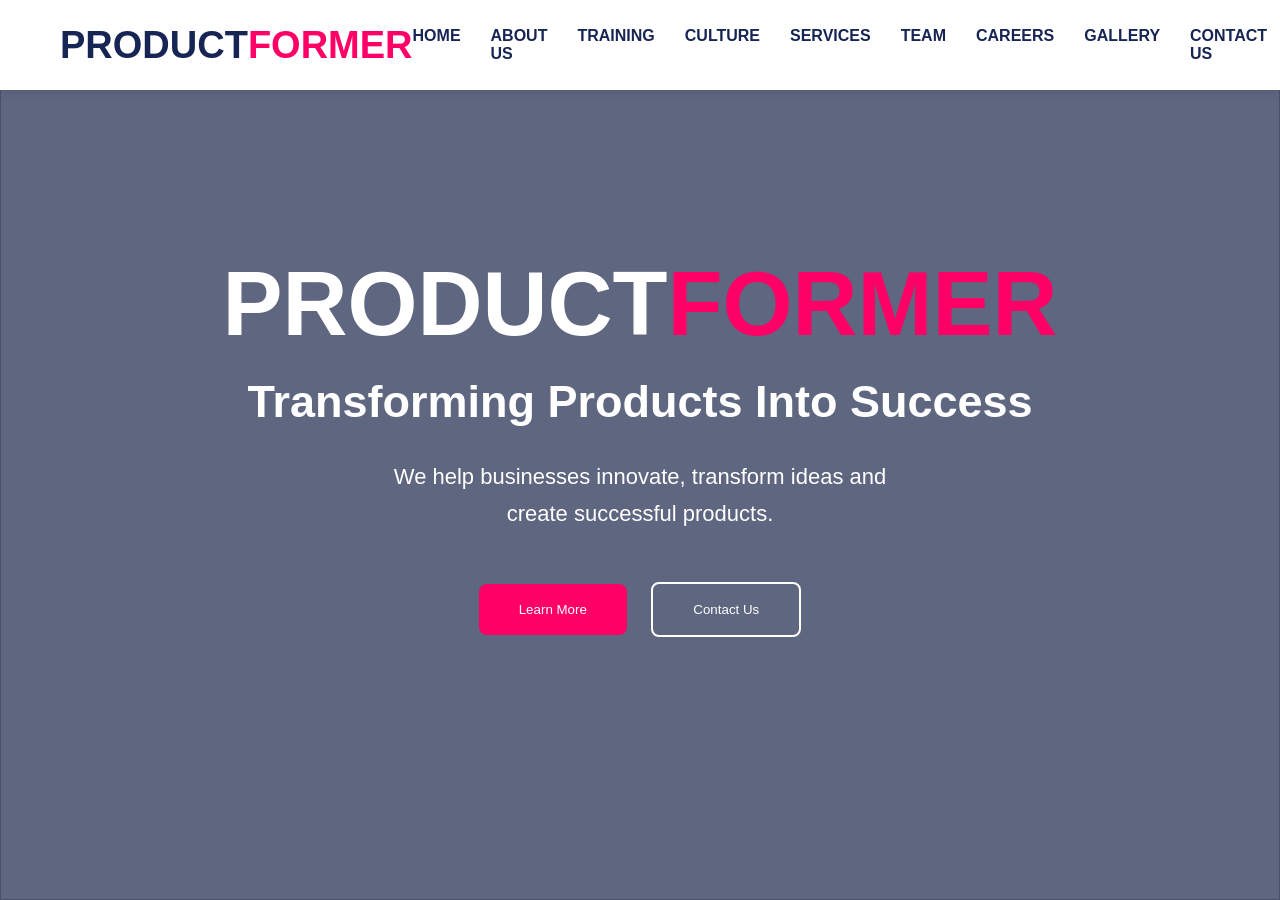
==== index.html @ 9e6dd6f1 "Initial commit" ====
<!DOCTYPE html>
<html lang="en">

<head>

<meta charset="UTF-8">

<meta name="viewport"
      content="width=device-width, initial-scale=1.0">

<title>ProductFormer</title>

<link rel="stylesheet"
      href="css/style.css">

<link rel="stylesheet"
href="https://cdnjs.cloudflare.com/ajax/libs/font-awesome/6.7.2/css/all.min.css">

</head>

<body>

<header>

<nav class="navbar">

<div class="logo">
PRODUCT<span>FORMER</span>
</div>

<ul class="nav-menu">

<li><a href="#" class="active">HOME</a></li>

<li><a href="#">ABOUT US</a></li>

<li><a href="pages/training.html">TRAINING</a></li>

<li><a href="#">CULTURE</a></li>

<li><a href="#">SERVICES</a></li>

<li><a href="#">TEAM</a></li>

<li><a href="#">CAREERS</a></li>

<li><a href="#">GALLERY</a></li>

<li><a href="#">CONTACT US</a></li>

</ul>

<div class="hamburger">

<span></span>
<span></span>
<span></span>

</div>

</nav>

</header>


<section class="hero">

<div class="slider">

<img src="https://images.unsplash.com/photo-1486406146926-c627a92ad1ab"
class="slide active">

<img src="https://images.unsplash.com/photo-1497366754035-f200968a6e72"
class="slide">

<img src="https://images.unsplash.com/photo-1498050108023-c5249f4df085"
class="slide">

</div>

<div class="overlay"></div>

<div class="hero-content">

<h1>
PRODUCT<span>FORMER</span>
</h1>

<h2>
Transforming Products Into Success
</h2>

<p>
We help businesses innovate,
transform ideas and create
successful products.
</p>

<div class="hero-buttons">

<button class="btn-primary">
Learn More
</button>

<button class="btn-secondary">
Contact Us
</button>

</div>

</div>

</section>

<script src="js/script.js"></script>

</body>
</html>
---- css/style.css ----
*{
margin:0;
padding:0;
box-sizing:border-box;
font-family:'Segoe UI',sans-serif;
}

body{
overflow-x:hidden;
}

/* NAVBAR */

.navbar{

position:fixed;

top:0;

width:100%;

height:90px;

padding:0 60px;

display:flex;

justify-content:space-between;

align-items:center;

background:white;

z-index:1000;

box-shadow:0 2px 10px rgba(0,0,0,.1);

}

.logo{
font-size:38px;
font-weight:900;
color:#172554;
}

.logo span{
color:#ff0066;
}

/* DESKTOP MENU */

.nav-menu{

display:flex;

gap:30px;

list-style:none;

}

.nav-menu a{

text-decoration:none;

color:#172554;

font-weight:600;

transition:.3s;

}

.nav-menu a:hover{
color:#ff0066;
}

.active{
color:#ff0066;
}

/* HAMBURGER */

.hamburger{

display:none;

cursor:pointer;

z-index:2000;

}

.hamburger span{

display:block;

width:30px;

height:3px;

background:#172554;

margin:6px;

}

/* HERO */

/* HERO SECTION */

.hero{
    position:relative;
    width:100%;
    height:100vh;

    display:flex;
    justify-content:center;
    align-items:center;

    text-align:center;

    overflow:hidden;
}

/* SLIDER */

.slider{
    position:absolute;
    top:0;
    left:0;

    width:100%;
    height:100%;

    z-index:1;
}

.slide{
    position:absolute;
    top:0;
    left:0;

    width:100%;
    height:100%;

    object-fit:cover;

    opacity:0;

    transition:opacity 1.5s ease-in-out;
}

.slide.active{
    opacity:1;
}

/* DARK OVERLAY */

.overlay{
    position:absolute;
    top:0;
    left:0;

    width:100%;
    height:100%;

    background:rgba(8,20,60,.65);

    z-index:2;
}

/* HERO CONTENT */

.hero-content{
    position:relative;

    z-index:3;

    color:white;

    animation:fadeUp 1.2s ease;
}

.hero-content h1{
    font-size:90px;
    font-weight:900;
}

.hero-content h1 span{
    color:#ff0066;
}

.hero-content h2{
    margin-top:20px;
    font-size:45px;
}

.hero-content p{
    margin:30px auto;
    width:60%;
    font-size:22px;
    line-height:1.7;
}
/* BUTTONS */

.hero-buttons{
margin-top:40px;
}

.btn-primary,
.btn-secondary{

padding:18px 40px;

margin:10px;

border:none;

cursor:pointer;

border-radius:8px;

transition:.3s;

}

.btn-primary{

background:#ff0066;

color:white;

}

.btn-secondary{

background:transparent;

border:2px solid white;

color:white;

}

.btn-primary:hover,
.btn-secondary:hover{

transform:
translateY(-5px)
scale(1.05);

}

/* MOBILE */

@media(max-width:1100px){

.hamburger{
display:block;
}

.nav-menu{

position:fixed;

left:-100%;

top:0;

width:100%;

height:100vh;

background:#081b3d;

display:flex;

flex-direction:column;

justify-content:center;

align-items:center;

gap:30px;

transition:.5s;

z-index:1500;

}

.nav-menu.active{
left:0;
}

.nav-menu a{

color:white;

font-size:24px;

}

.hero-content h1{
font-size:48px;
}

.hero-content h2{
font-size:28px;
}

.hero-content p{

width:90%;

font-size:18px;

}

}

/* ANIMATION */

@keyframes fadeUp{

from{

opacity:0;

transform:
translateY(50px);

}

to{

opacity:1;

transform:
translateY(0);

}

}
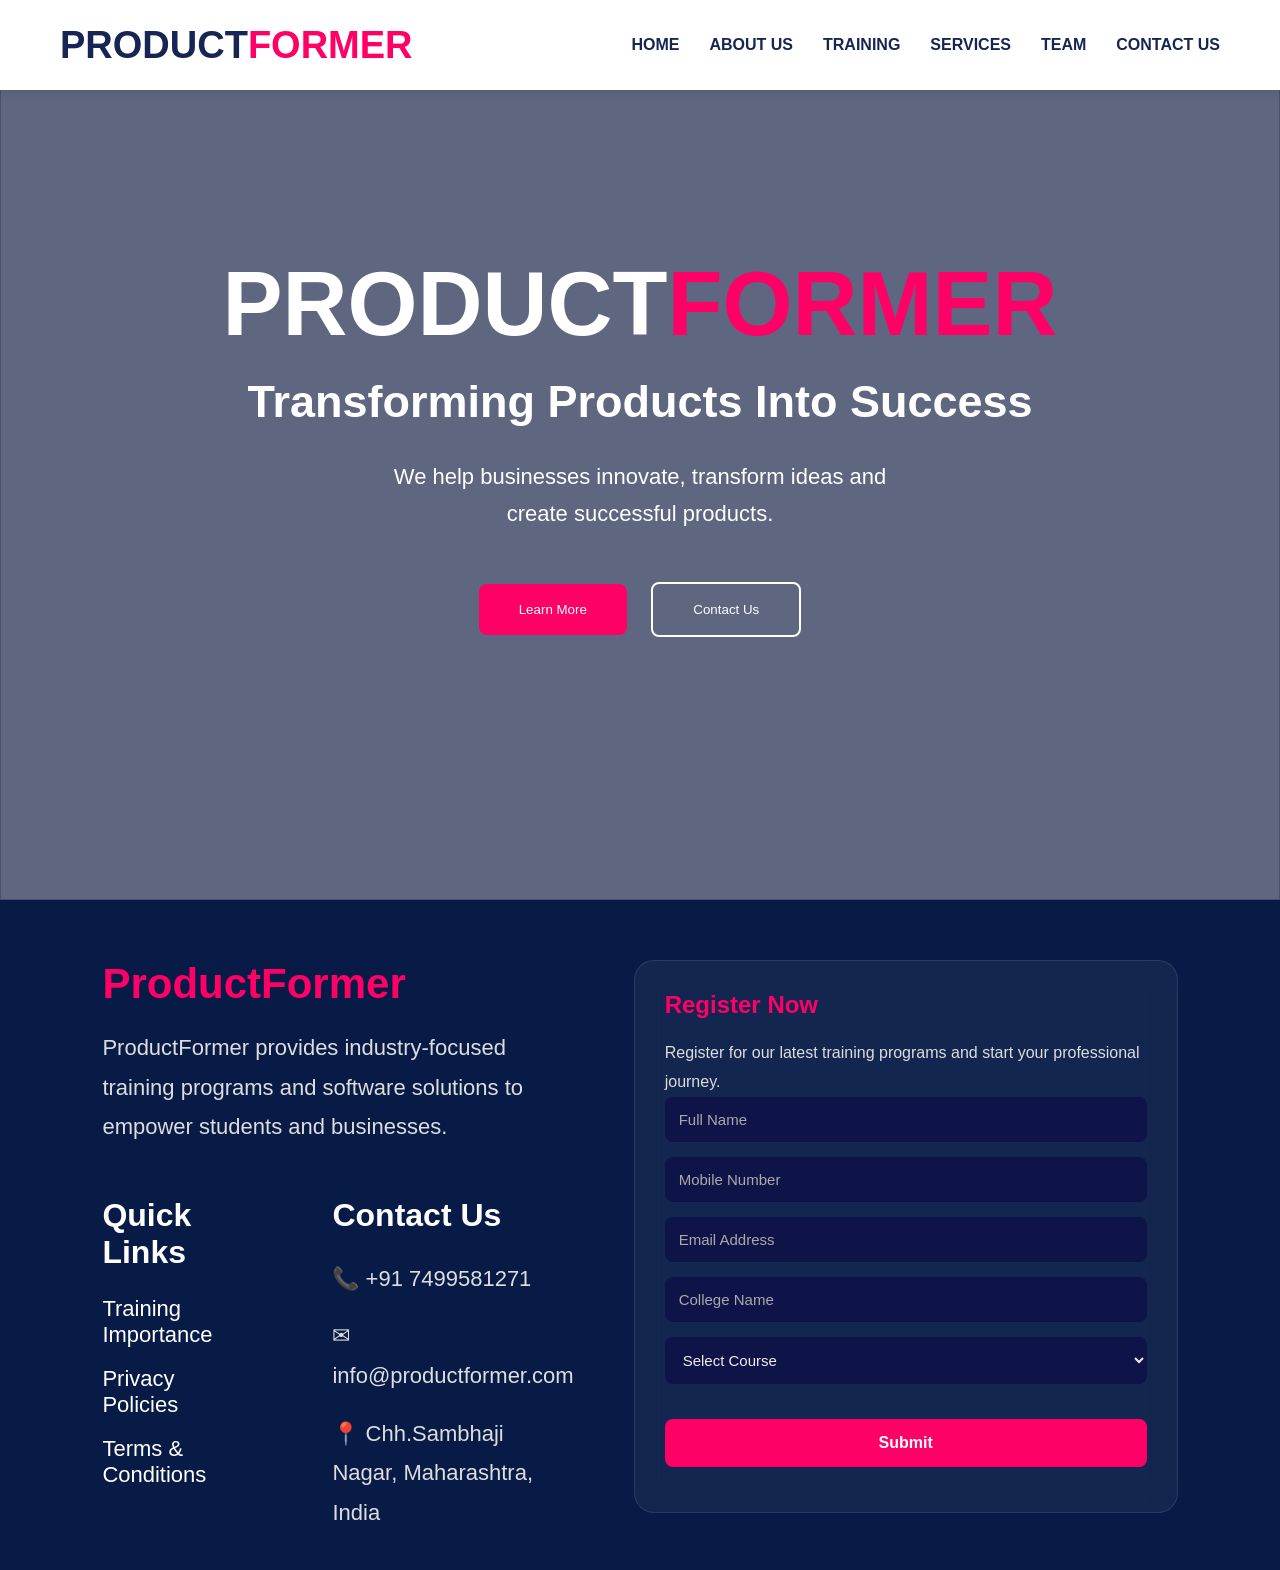
==== commit 67a4ebbe: "Update chnages" ====
--- a/index.html
+++ b/index.html
@@ -3,116 +3,278 @@
 
 <head>
 
-<meta charset="UTF-8">
-
-<meta name="viewport"
-      content="width=device-width, initial-scale=1.0">
-
-<title>ProductFormer</title>
-
-<link rel="stylesheet"
-      href="css/style.css">
-
-<link rel="stylesheet"
-href="https://cdnjs.cloudflare.com/ajax/libs/font-awesome/6.7.2/css/all.min.css">
+    <meta charset="UTF-8">
+
+    <meta name="viewport"
+          content="width=device-width, initial-scale=1.0">
+
+    <title>ProductFormer</title>
+
+    <link rel="stylesheet"
+          href="css/style.css">
+
+    <link rel="stylesheet"
+          href="https://cdnjs.cloudflare.com/ajax/libs/font-awesome/6.7.2/css/all.min.css">
 
 </head>
 
 <body>
 
+<!-- ================= NAVBAR ================= -->
+
 <header>
 
-<nav class="navbar">
-
-<div class="logo">
-PRODUCT<span>FORMER</span>
+    <nav class="navbar">
+
+        <div class="logo">
+            PRODUCT<span>FORMER</span>
+        </div>
+
+        <ul class="nav-menu">
+
+            <li><a href="#" class="active">HOME</a></li>
+
+            <li><a href="#">ABOUT US</a></li>
+
+            <li><a href="pages/training.html">TRAINING</a></li>
+
+            <li><a href="#">SERVICES</a></li>
+
+            <li><a href="#">TEAM</a></li>
+
+            <li><a href="#">CONTACT US</a></li>
+
+        </ul>
+
+        <div class="hamburger">
+            <span></span>
+            <span></span>
+            <span></span>
+        </div>
+
+    </nav>
+
+</header>
+
+
+<!-- ================= HERO ================= -->
+
+<section class="hero">
+
+    <div class="slider">
+
+        <img src="https://images.unsplash.com/photo-1486406146926-c627a92ad1ab"
+             class="slide active">
+
+        <img src="https://images.unsplash.com/photo-1497366754035-f200968a6e72"
+             class="slide">
+
+        <img src="https://images.unsplash.com/photo-1498050108023-c5249f4df085"
+             class="slide">
+
+    </div>
+
+    <div class="overlay"></div>
+
+    <div class="hero-content">
+
+        <h1>
+            PRODUCT<span>FORMER</span>
+        </h1>
+
+        <h2>
+            Transforming Products Into Success
+        </h2>
+
+        <p>
+            We help businesses innovate,
+            transform ideas and create
+            successful products.
+        </p>
+
+        <div class="hero-buttons">
+
+            <button class="btn-primary">
+                Learn More
+            </button>
+
+            <button class="btn-secondary">
+                Contact Us
+            </button>
+
+        </div>
+
+    </div>
+
+</section>
+
+
+<!-- ================= FOOTER ================= -->
+
+<footer class="footer">
+
+    <div class="footer-container">
+
+        <!-- LEFT -->
+
+<div class="footer-box company-box">
+
+    <h2 class="company-title">
+        ProductFormer
+    </h2>
+
+    <p class="company-desc">
+        ProductFormer provides industry-focused
+        training programs and software solutions
+        to empower students and businesses.
+    </p>
+
+    <div class="footer-info">
+
+        <!-- QUICK LINKS -->
+
+        <div class="footer-links">
+
+            <h3>Quick Links</h3>
+
+            <a href="pages/training.html">
+                Training Importance
+            </a>
+
+            <a href="pages/privacy.html">
+                Privacy Policies
+            </a>
+
+            <a href="pages/terms.html">
+                Terms & Conditions
+            </a>
+
+        </div>
+
+        <!-- CONTACT -->
+
+        <div class="contact-box">
+
+            <h3>Contact Us</h3>
+
+            <p>
+                📞 +91 7499581271
+            </p>
+
+            <p>
+                ✉ info@productformer.com
+            </p>
+
+            <p>
+                📍 Chh.Sambhaji Nagar, Maharashtra, India
+            </p>
+
+        </div>
+
+    </div>
+
 </div>
 
-<ul class="nav-menu">
-
-<li><a href="#" class="active">HOME</a></li>
-
-<li><a href="#">ABOUT US</a></li>
-
-<li><a href="pages/training.html">TRAINING</a></li>
-
-<li><a href="#">CULTURE</a></li>
-
-<li><a href="#">SERVICES</a></li>
-
-<li><a href="#">TEAM</a></li>
-
-<li><a href="#">CAREERS</a></li>
-
-<li><a href="#">GALLERY</a></li>
-
-<li><a href="#">CONTACT US</a></li>
-
-</ul>
-
-<div class="hamburger">
-
-<span></span>
-<span></span>
-<span></span>
-
-</div>
-
-</nav>
-
-</header>
-
-
-<section class="hero">
-
-<div class="slider">
-
-<img src="https://images.unsplash.com/photo-1486406146926-c627a92ad1ab"
-class="slide active">
-
-<img src="https://images.unsplash.com/photo-1497366754035-f200968a6e72"
-class="slide">
-
-<img src="https://images.unsplash.com/photo-1498050108023-c5249f4df085"
-class="slide">
-
-</div>
-
-<div class="overlay"></div>
-
-<div class="hero-content">
-
-<h1>
-PRODUCT<span>FORMER</span>
-</h1>
-
-<h2>
-Transforming Products Into Success
-</h2>
-
-<p>
-We help businesses innovate,
-transform ideas and create
-successful products.
-</p>
-
-<div class="hero-buttons">
-
-<button class="btn-primary">
-Learn More
-</button>
-
-<button class="btn-secondary">
-Contact Us
-</button>
-
-</div>
-
-</div>
-
-</section>
+        <!-- RIGHT REGISTRATION -->
+
+        <div class="footer-box registration-box">
+            
+
+            <h2>Register Now</h2>
+
+            <p>
+                Register for our latest training
+                programs and start your
+                professional journey.
+            </p>
+
+            <form id="registerForm">
+
+                <input
+                    type="text"
+                    name="fullname"
+                    placeholder="Full Name"
+                    required>
+
+                <input
+                    type="tel"
+                    name="mobile"
+                    placeholder="Mobile Number"
+                    required>
+
+                <input
+                    type="email"
+                    name="email"
+                    placeholder="Email Address"
+                    required>
+
+                <input
+                    type="text"
+                    name="college"
+                    placeholder="College Name"
+                    required>
+
+                <select
+                    name="course"
+                    required>
+
+                    <option value="">
+                        Select Course
+                    </option>
+
+                    <option>
+                        Python Development
+                    </option>
+
+                    <option>
+                        SQL & Database
+                    </option>
+
+                    <option>
+                        Data Analytics
+                    </option>
+
+                    <option>
+                        Data Science
+                    </option>
+
+                    <option>
+                        Power BI
+                    </option>
+
+                    <option>
+                        Artificial Intelligence
+                    </option>
+
+                    <option>
+                        Full Stack Development
+                    </option>
+
+                </select>
+
+                <button
+                    type="submit"
+                    class="register-btn">
+
+                    Submit
+
+                </button>
+
+                <div id="message"></div>
+
+            </form>
+
+        </div>
+
+    </div>
+
+</footer>
+
+
+<!-- JS -->
 
 <script src="js/script.js"></script>
+<script src="js/registration.js"></script>
 
 </body>
 </html>
--- a/css/style.css
+++ b/css/style.css
@@ -1,345 +1,726 @@
-*{
-margin:0;
-padding:0;
-box-sizing:border-box;
-font-family:'Segoe UI',sans-serif;
-}
-
-body{
-overflow-x:hidden;
-}
-
-/* NAVBAR */
-
-.navbar{
-
-position:fixed;
-
-top:0;
-
-width:100%;
-
-height:90px;
-
-padding:0 60px;
-
-display:flex;
-
-justify-content:space-between;
-
-align-items:center;
-
-background:white;
-
-z-index:1000;
-
-box-shadow:0 2px 10px rgba(0,0,0,.1);
-
-}
-
-.logo{
-font-size:38px;
-font-weight:900;
-color:#172554;
-}
-
-.logo span{
-color:#ff0066;
-}
-
-/* DESKTOP MENU */
-
-.nav-menu{
-
-display:flex;
-
-gap:30px;
-
-list-style:none;
-
-}
-
-.nav-menu a{
-
-text-decoration:none;
-
-color:#172554;
-
-font-weight:600;
-
-transition:.3s;
-
-}
-
-.nav-menu a:hover{
-color:#ff0066;
-}
-
-.active{
-color:#ff0066;
-}
-
-/* HAMBURGER */
-
-.hamburger{
-
-display:none;
-
-cursor:pointer;
-
-z-index:2000;
-
-}
-
-.hamburger span{
-
-display:block;
-
-width:30px;
-
-height:3px;
-
-background:#172554;
-
-margin:6px;
-
-}
-
-/* HERO */
-
-/* HERO SECTION */
-
-.hero{
-    position:relative;
+    *{
+    margin:0;
+    padding:0;
+    box-sizing:border-box;
+    font-family:'Segoe UI',sans-serif;
+    }
+
+    body{
+    overflow-x:hidden;
+    }
+
+    /* NAVBAR */
+
+    .navbar{
+
+    position:fixed;
+
+    top:0;
+
     width:100%;
-    height:100vh;
+
+    height:90px;
+
+    padding:0 60px;
 
     display:flex;
-    justify-content:center;
+
+    justify-content:space-between;
+
     align-items:center;
 
+    background:white;
+
+    z-index:1000;
+
+    box-shadow:0 2px 10px rgba(0,0,0,.1);
+
+    }
+
+    .logo{
+    font-size:38px;
+    font-weight:900;
+    color:#172554;
+    }
+
+    .logo span{
+    color:#ff0066;
+    }
+
+    /* DESKTOP MENU */
+
+    .nav-menu{
+
+    display:flex;
+
+    gap:30px;
+
+    list-style:none;
+
+    }
+
+    .nav-menu a{
+
+    text-decoration:none;
+
+    color:#172554;
+
+    font-weight:600;
+
+    transition:.3s;
+
+    }
+
+    .nav-menu a:hover{
+    color:#ff0066;
+    }
+
+    .active{
+    color:#ff0066;
+    }
+
+    /* HAMBURGER */
+
+    .hamburger{
+
+    display:none;
+
+    cursor:pointer;
+
+    z-index:2000;
+
+    }
+
+    .hamburger span{
+
+    display:block;
+
+    width:30px;
+
+    height:2px;
+
+    background:#172554;
+
+    margin:6px;
+
+    }
+
+    /* HERO */
+
+    /* HERO SECTION */
+
+    .hero{
+        position:relative;
+        width:100%;
+        height:100vh;
+
+        display:flex;
+        justify-content:center;
+        align-items:center;
+
+        text-align:center;
+
+        overflow:hidden;
+    }
+
+    /* SLIDER */
+
+    .slider{
+        position:absolute;
+        top:0;
+        left:0;
+
+        width:100%;
+        height:100%;
+
+        z-index:1;
+    }
+
+    .slide{
+        position:absolute;
+        top:0;
+        left:0;
+
+        width:100%;
+        height:100%;
+
+        object-fit:cover;
+
+        opacity:0;
+
+        transition:opacity 1.5s ease-in-out;
+    }
+
+    .slide.active{
+        opacity:1;
+    }
+
+    /* DARK OVERLAY */
+
+    .overlay{
+        position:absolute;
+        top:0;
+        left:0;
+
+        width:100%;
+        height:100%;
+
+        background:rgba(8,20,60,.65);
+
+        z-index:2;
+    }
+
+    /* HERO CONTENT */
+
+    .hero-content{
+        position:relative;
+
+        z-index:3;
+
+        color:white;
+
+        animation:fadeUp 1.2s ease;
+    }
+
+    .hero-content h1{
+        font-size:90px;
+        font-weight:900;
+    }
+
+    .hero-content h1 span{
+        color:#ff0066;
+    }
+
+    .hero-content h2{
+        margin-top:20px;
+        font-size:45px;
+    }
+
+    .hero-content p{
+        margin:30px auto;
+        width:60%;
+        font-size:22px;
+        line-height:1.7;
+    }
+    /* BUTTONS */
+
+    .hero-buttons{
+    margin-top:40px;
+    }
+
+    .btn-primary,
+    .btn-secondary{
+
+    padding:18px 40px;
+
+    margin:10px;
+
+    border:none;
+
+    cursor:pointer;
+
+    border-radius:8px;
+
+    transition:.3s;
+
+    }
+
+    .btn-primary{
+
+    background:#ff0066;
+
+    color:white;
+
+    }
+
+    .btn-secondary{
+
+    background:transparent;
+
+    border:2px solid white;
+
+    color:white;
+
+    }
+
+    .btn-primary:hover,
+    .btn-secondary:hover{
+
+    transform:
+    translateY(-5px)
+    scale(1.05);
+
+    }
+
+/* =========================
+   MOBILE RESPONSIVE
+========================= */
+
+@media(max-width:1100px){
+
+    /* NAVBAR */
+
+    .navbar{
+        padding:0 20px;
+    }
+
+    .logo{
+        font-size:24px;
+        text-align:left;
+        flex:1;
+    }
+
+    /* HAMBURGER */
+
+    .hamburger{
+        display:block;
+        cursor:pointer;
+        z-index:3000;
+    }
+
+    .hamburger span{
+        display:block;
+        width:25px;
+        height:3px;
+        background:#172554;
+        margin:5px 0;
+        transition:.3s;
+    }
+
+    /* FULL SCREEN MENU */
+
+    .nav-menu{
+
+        position:fixed;
+
+        top:0;
+        left:-100%;
+
+        width:100%;
+        height:100vh;
+
+        background:#081b3d;
+
+        display:flex;
+        flex-direction:column;
+
+        justify-content:center;
+        align-items:center;
+
+        gap:30px;
+
+        transition:.4s;
+
+        z-index:2000;
+    }
+
+    .nav-menu.active{
+        left:0;
+    }
+
+    .nav-menu li{
+        list-style:none;
+    }
+
+    .nav-menu a{
+        color:white;
+        font-size:24px;
+        font-weight:600;
+        text-decoration:none;
+    }
+
+    .nav-menu a:hover{
+        color:#ff0066;
+    }
+
+    /* HERO */
+
+    .hero-content h1{
+        font-size:34px;
+    }
+
+    .hero-content h2{
+        font-size:22px;
+        margin-top:15px;
+    }
+
+    .hero-content p{
+        width:90%;
+        font-size:16px;
+        margin:20px auto;
+    }
+
+    .hero-buttons{
+        margin-top:30px;
+    }
+
+    .btn-primary,
+    .btn-secondary{
+        padding:14px 28px;
+        font-size:16px;
+    }
+}
+
+    /* ANIMATION */
+
+    @keyframes fadeUp{
+
+    from{
+
+    opacity:0;
+
+    transform:
+    translateY(50px);
+
+    }
+
+    to{
+
+    opacity:1;
+
+    transform:
+    translateY(0);
+
+    }
+
+    }
+
+/* ===================================
+   REGISTRATION FORM
+=================================== */
+
+.register-section{
+    padding:120px 10%;
+    background:#f5f7fa;
+}
+
+.register-section h2{
     text-align:center;
-
-    overflow:hidden;
-}
-
-/* SLIDER */
-
-.slider{
-    position:absolute;
-    top:0;
-    left:0;
-
+    font-size:42px;
+    color:#172554;
+    margin-bottom:40px;
+}
+
+.register-form{
+    max-width:600px;
+    margin:auto;
+    background:#fff;
+    padding:40px;
+    border-radius:15px;
+    box-shadow:0 5px 20px rgba(0,0,0,.1);
+
+    display:flex;
+    flex-direction:column;
+    gap:20px;
+}
+
+.register-form input,
+.register-form select,
+.register-form textarea{
+    padding:15px;
+    border:1px solid #ddd;
+    border-radius:8px;
+    font-size:16px;
+    outline:none;
+}
+
+.register-form input:focus,
+.register-form select:focus,
+.register-form textarea:focus{
+    border:2px solid #ff0066;
+}
+
+.register-form button{
+    padding:16px;
+    border:none;
+    background:#ff0066;
+    color:white;
+    font-size:18px;
+    border-radius:8px;
+    cursor:pointer;
+    transition:.3s;
+}
+
+.register-form button:hover{
+    transform:translateY(-5px);
+    background:#e6005c;
+}
+
+
+    /* FOOTER */
+
+.footer{
+    background:#081b3d;
+    color:white;
+    padding:60px 10% 20px;
+}
+
+.footer-container{
+    display:grid;
+    grid-template-columns:
+    repeat(auto-fit,minmax(250px,1fr));
+    gap:50px;
+}
+
+.footer-box h2{
+    margin-bottom:20px;
+    color:#ff0066;
+}
+
+.footer-box p{
+    line-height:1.8;
+    color:#ddd;
+}
+
+.footer-box ul{
+    list-style:none;
+}
+
+.footer-box ul li{
+    margin:15px 0;
+}
+
+.footer-box ul li a{
+    color:white;
+    text-decoration:none;
+    transition:.3s;
+}
+
+.footer-box ul li a:hover{
+    color:#ff0066;
+}
+
+.register-btn{
+    display:inline-block;
+    margin-top:20px;
+    padding:15px 30px;
+    background:#ff0066;
+    color:white;
+    text-decoration:none;
+    border-radius:8px;
+    transition:.3s;
+}
+
+.register-btn:hover{
+    transform:translateY(-5px);
+}
+
+.copyright{
+    margin-top:40px;
+    text-align:center;
+    border-top:1px solid rgba(255,255,255,.2);
+    padding-top:20px;
+    color:#ccc;
+}
+
+
+/* REGISTRATION FORM */
+
+.registration-box{
+    min-width:350px;
+}
+
+.registration-box form{
+    display:flex;
+    flex-direction:column;
+    gap:15px;
+}
+
+.registration-box input,
+.registration-box select{
     width:100%;
-    height:100%;
-
-    z-index:1;
-}
-
-.slide{
-    position:absolute;
-    top:0;
-    left:0;
-
-    width:100%;
-    height:100%;
-
-    object-fit:cover;
-
-    opacity:0;
-
-    transition:opacity 1.5s ease-in-out;
-}
-
-.slide.active{
-    opacity:1;
-}
-
-/* DARK OVERLAY */
-
-.overlay{
-    position:absolute;
-    top:0;
-    left:0;
-
-    width:100%;
-    height:100%;
-
-    background:rgba(8,20,60,.65);
-
-    z-index:2;
-}
-
-/* HERO CONTENT */
-
-.hero-content{
-    position:relative;
-
-    z-index:3;
-
-    color:white;
-
-    animation:fadeUp 1.2s ease;
-}
-
-.hero-content h1{
-    font-size:90px;
-    font-weight:900;
-}
-
-.hero-content h1 span{
+    padding:14px;
+    border:none;
+    border-radius:8px;
+    outline:none;
+    background:#0e1448;
+    color:#f0ebeb;
+    font-size:15px;
+}
+
+.registration-box input::placeholder{
+    color:#aaa;
+}
+
+.register-btn{
+    padding:15px;
+    background:#ff0066;
+    color:white;
+    border:none;
+    border-radius:8px;
+    cursor:pointer;
+    font-size:16px;
+    font-weight:600;
+    transition:.3s;
+}
+
+
+.registration-box{
+    background:rgba(255,255,255,0.05);
+    backdrop-filter:blur(15px);
+    padding:30px;
+    border-radius:20px;
+    border:1px solid rgba(255,255,255,0.1);
+}
+
+
+.register-btn:hover{
+    background:#e6005c;
+    transform:translateY(-3px);
+}
+
+/* MOBILE */
+
+@media(max-width:900px){
+
+    .registration-box{
+        width:100%;
+        margin-top:30px;
+    }
+
+}
+
+
+/* FOOTER */
+
+.footer{
+    background:#071b46;
+    padding:60px 8% 20px;
+    color:#fff;
+}
+
+.footer-container{
+    display:flex;
+    justify-content:space-between;
+    align-items:flex-start;
+    gap:60px;
+}
+
+/* LEFT */
+
+.company-box{
+    flex:1;
+}
+
+.company-title{
     color:#ff0066;
-}
-
-.hero-content h2{
-    margin-top:20px;
-    font-size:45px;
-}
-
-.hero-content p{
-    margin:30px auto;
-    width:60%;
+    font-size:42px;
+    margin-bottom:25px;
+}
+
+.company-desc{
     font-size:22px;
-    line-height:1.7;
-}
-/* BUTTONS */
-
-.hero-buttons{
-margin-top:40px;
-}
-
-.btn-primary,
-.btn-secondary{
-
-padding:18px 40px;
-
-margin:10px;
-
-border:none;
-
-cursor:pointer;
-
-border-radius:8px;
-
-transition:.3s;
-
-}
-
-.btn-primary{
-
-background:#ff0066;
-
-color:white;
-
-}
-
-.btn-secondary{
-
-background:transparent;
-
-border:2px solid white;
-
-color:white;
-
-}
-
-.btn-primary:hover,
-.btn-secondary:hover{
-
-transform:
-translateY(-5px)
-scale(1.05);
-
+    line-height:1.8;
+    color:#ddd;
+    max-width:700px;
+}
+
+.footer-info{
+    display:flex;
+    gap:120px;
+    margin-top:50px;
+}
+
+.footer-links h3,
+.contact-box h3{
+    font-size:32px;
+    margin-bottom:25px;
+}
+
+.footer-links a{
+    display:block;
+    color:white;
+    text-decoration:none;
+    margin:18px 0;
+    font-size:22px;
+    transition:.3s;
+}
+
+.footer-links a:hover{
+    color:#ff0066;
+    padding-left:10px;
+}
+
+.contact-box p{
+    font-size:22px;
+    margin:18px 0;
+    color:#ddd;
+}
+
+/* REGISTRATION FORM */
+
+.register-section{
+    width:480px;          /* keep width */
+    padding:25px 35px;    /* reduced from 35px */
+    border-radius:20px;
+    background:#162d61;
+}
+
+.register-section h2{
+    font-size:28px;
+    margin-bottom:12px;   /* reduced */
+}
+
+.register-section p{
+    font-size:16px;
+    line-height:1.5;
+    margin-bottom:15px;   /* reduced */
+}
+
+.register-section form{
+    display:flex;
+    flex-direction:column;
+    gap:12px;             /* reduced spacing */
+}
+
+.register-section input,
+.register-section select{
+    height:48px;          /* reduced from 55px */
+    padding:0 18px;
+    font-size:15px;
+    border:none;
+    border-radius:8px;
+    background:#1b1b1b;
+    color:white;
+}
+
+.submit-btn{
+    height:50px;          /* reduced */
+    margin-top:8px;
+    font-size:17px;
+    border:none;
+    border-radius:8px;
+    background:#ff0066;
+    color:white;
+    font-weight:600;
+    cursor:pointer;
 }
 
 /* MOBILE */
 
 @media(max-width:1100px){
 
-.hamburger{
-display:block;
-}
-
-.nav-menu{
-
-position:fixed;
-
-left:-100%;
-
-top:0;
-
-width:100%;
-
-height:100vh;
-
-background:#081b3d;
-
-display:flex;
-
-flex-direction:column;
-
-justify-content:center;
-
-align-items:center;
-
-gap:30px;
-
-transition:.5s;
-
-z-index:1500;
-
-}
-
-.nav-menu.active{
-left:0;
-}
-
-.nav-menu a{
-
-color:white;
-
-font-size:24px;
-
-}
-
-.hero-content h1{
-font-size:48px;
-}
-
-.hero-content h2{
-font-size:28px;
-}
-
-.hero-content p{
-
-width:90%;
-
-font-size:18px;
-
-}
-
-}
-
-/* ANIMATION */
-
-@keyframes fadeUp{
-
-from{
-
-opacity:0;
-
-transform:
-translateY(50px);
-
-}
-
-to{
-
-opacity:1;
-
-transform:
-translateY(0);
-
-}
-
-}+    .footer-container{
+        flex-direction:column;
+    }
+
+    .footer-info{
+        flex-direction:column;
+        gap:40px;
+    }
+
+    .registration-box{
+        width:100%;
+    }
+
+    .company-title{
+        font-size:32px;
+    }
+
+    .company-desc,
+    .footer-links a,
+    .contact-box p{
+        font-size:18px;
+    }
+}
+
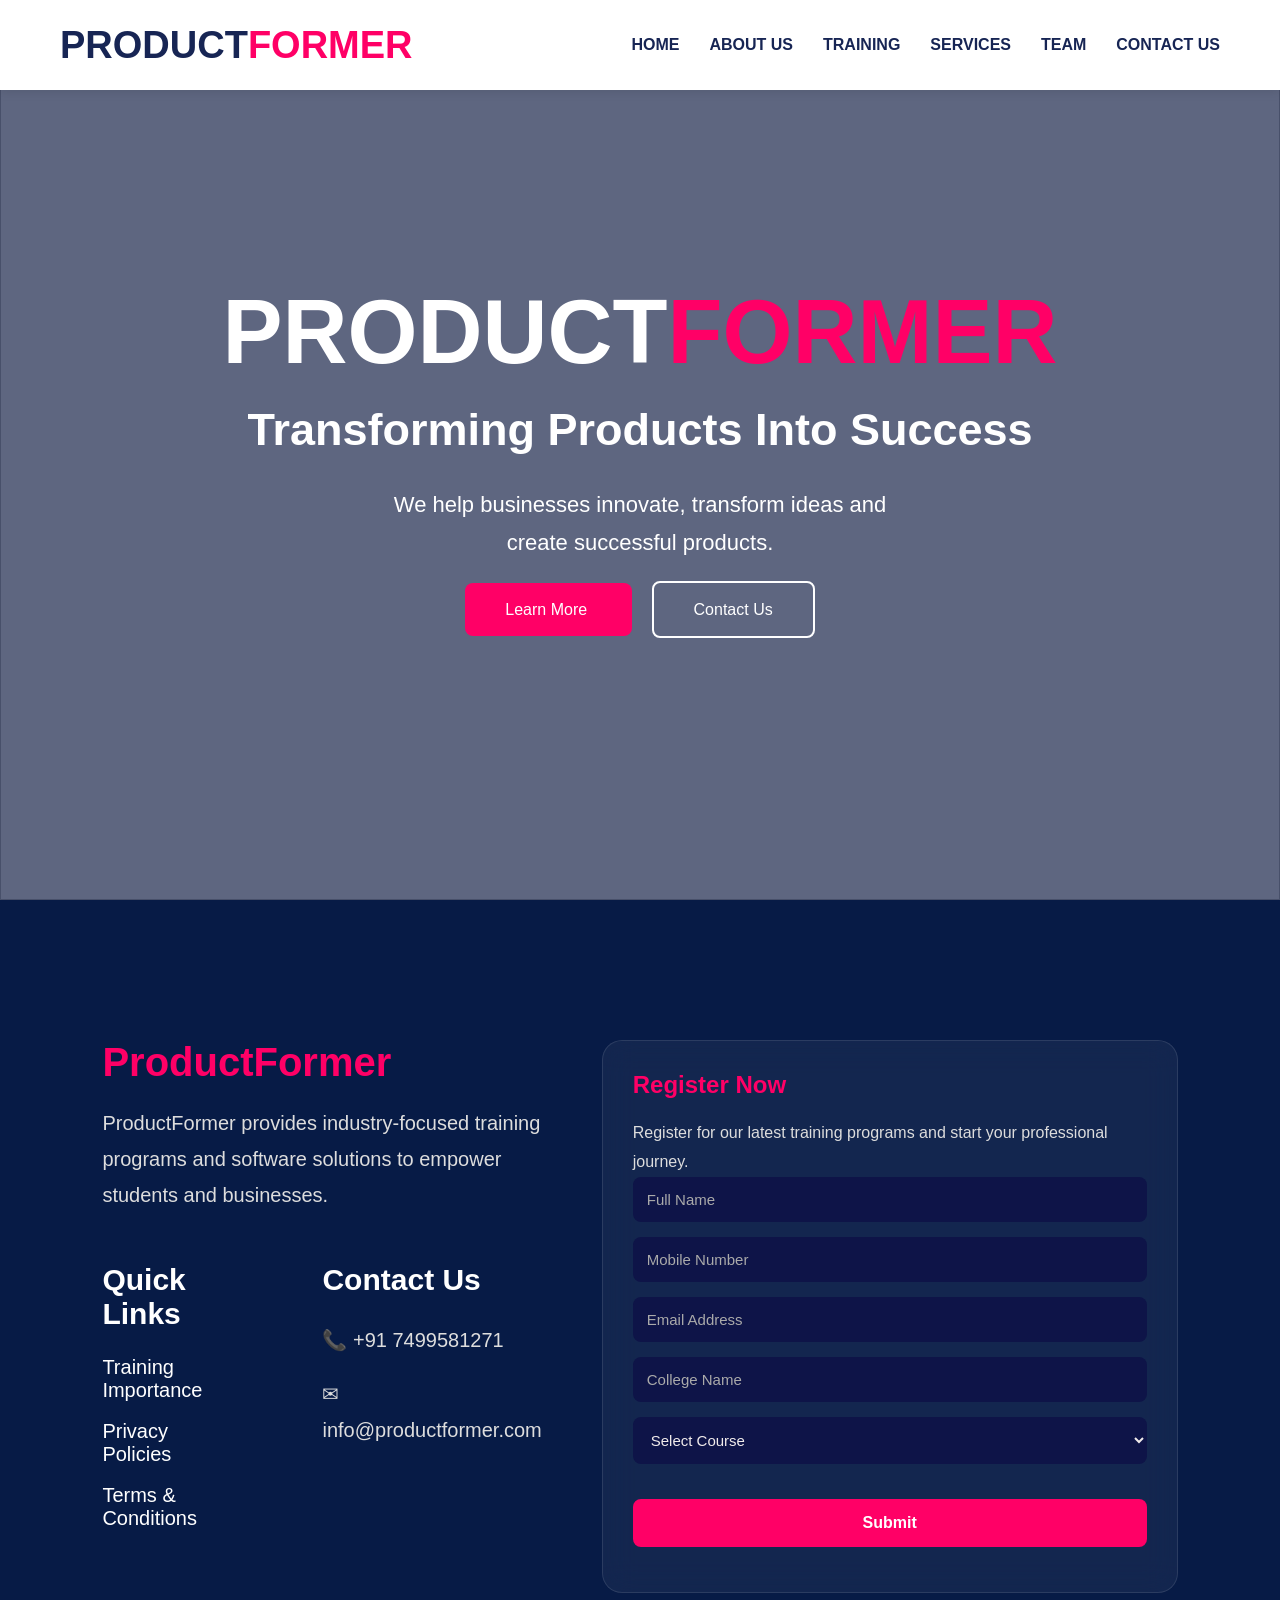
==== commit b0a740b0: "update chnages" ====
--- a/index.html
+++ b/index.html
@@ -38,11 +38,16 @@
 
             <li><a href="pages/training.html">TRAINING</a></li>
 
-            <li><a href="#">SERVICES</a></li>
+            <!-- <li><a href="#">SERVICES</a></li> -->
+            <li><a href="pages/services.html">SERVICES</a></li>
 
             <li><a href="#">TEAM</a></li>
 
-            <li><a href="#">CONTACT US</a></li>
+            <li>
+                <a href="#contact-us">
+                    CONTACT US
+                </a>
+            </li>
 
         </ul>
 
@@ -94,13 +99,19 @@
 
         <div class="hero-buttons">
 
-            <button class="btn-primary">
+            <a href="#footer"
+            class="btn-primary">
+
                 Learn More
-            </button>
-
-            <button class="btn-secondary">
+
+            </a>
+
+            <a href="#contact-us"
+            class="btn-secondary">
+
                 Contact Us
-            </button>
+
+            </a>
 
         </div>
 
@@ -112,6 +123,7 @@
 <!-- ================= FOOTER ================= -->
 
 <footer class="footer">
+    <footer class="footer" id="footer"></footer>
 
     <div class="footer-container">
 
@@ -137,15 +149,15 @@
 
             <h3>Quick Links</h3>
 
-            <a href="pages/training.html">
+            <a href="#" onclick="openModal('training')">
                 Training Importance
             </a>
 
-            <a href="pages/privacy.html">
+            <a href="#" onclick="openModal('privacy')">
                 Privacy Policies
             </a>
 
-            <a href="pages/terms.html">
+            <a href="#" onclick="openModal('terms')">
                 Terms & Conditions
             </a>
 
@@ -153,7 +165,7 @@
 
         <!-- CONTACT -->
 
-        <div class="contact-box">
+        <div class="contact-box" id="contact-us">
 
             <h3>Contact Us</h3>
 
@@ -165,9 +177,9 @@
                 ✉ info@productformer.com
             </p>
 
-            <p>
+            <!-- <p>
                 📍 Chh.Sambhaji Nagar, Maharashtra, India
-            </p>
+            </p> -->
 
         </div>
 
@@ -276,5 +288,25 @@
 <script src="js/script.js"></script>
 <script src="js/registration.js"></script>
 
+<div class="popup-modal" id="popupModal">
+
+    <div class="popup-content">
+
+        <span
+            class="close-btn"
+            onclick="closeModal()">
+
+            &times;
+
+        </span>
+
+        <h2 id="popupTitle"></h2>
+
+        <div id="popupBody"></div>
+
+    </div>
+
+</div>
+
 </body>
 </html>
--- a/css/style.css
+++ b/css/style.css
@@ -1,4 +1,8 @@
-    *{
+   html{
+    scroll-behavior:smooth;
+}
+   
+   *{
     margin:0;
     padding:0;
     box-sizing:border-box;
@@ -210,6 +214,7 @@
 
     .btn-primary,
     .btn-secondary{
+    text-decoration: none;
 
     padding:18px 40px;
 
@@ -604,12 +609,12 @@
 
 .company-title{
     color:#ff0066;
-    font-size:42px;
+    font-size:40px;
     margin-bottom:25px;
 }
 
 .company-desc{
-    font-size:22px;
+    font-size:20px;
     line-height:1.8;
     color:#ddd;
     max-width:700px;
@@ -623,7 +628,7 @@
 
 .footer-links h3,
 .contact-box h3{
-    font-size:32px;
+    font-size:30px;
     margin-bottom:25px;
 }
 
@@ -632,7 +637,7 @@
     color:white;
     text-decoration:none;
     margin:18px 0;
-    font-size:22px;
+    font-size:20px;
     transition:.3s;
 }
 
@@ -642,7 +647,7 @@
 }
 
 .contact-box p{
-    font-size:22px;
+    font-size:20px;
     margin:18px 0;
     color:#ddd;
 }
@@ -724,3 +729,73 @@
     }
 }
 
+
+.popup-modal{
+    display:none;
+    position:fixed;
+    top:0;
+    left:0;
+    width:100%;
+    height:100%;
+    background:rgba(0,0,0,.7);
+    z-index:9999;
+
+    justify-content:center;
+    align-items:center;
+}
+
+.popup-content{
+    background:white;
+    width:70%;
+    max-width:900px;
+    max-height:80vh;
+    overflow-y:auto;
+
+    padding:40px;
+
+    border-radius:15px;
+
+    position:relative;
+}
+
+.popup-content h2{
+    color:#ff0066;
+    margin-bottom:20px;
+}
+
+.popup-content p,
+.popup-content li{
+    font-size:16px;
+    line-height:1.8;
+    color:#333;
+}
+
+.close-btn{
+    position:absolute;
+    right:20px;
+    top:15px;
+
+    font-size:35px;
+    cursor:pointer;
+}
+
+.popup-scroll{
+    max-height:60vh;
+    overflow-y:auto;
+    padding-right:15px;
+    line-height:1.8;
+}
+
+.popup-scroll h3{
+    color:#ff0066;
+    margin:20px 0 10px;
+}
+
+.popup-scroll ul,
+.popup-scroll ol{
+    padding-left:25px;
+}
+
+.popup-scroll li{
+    margin:10px 0;
+}
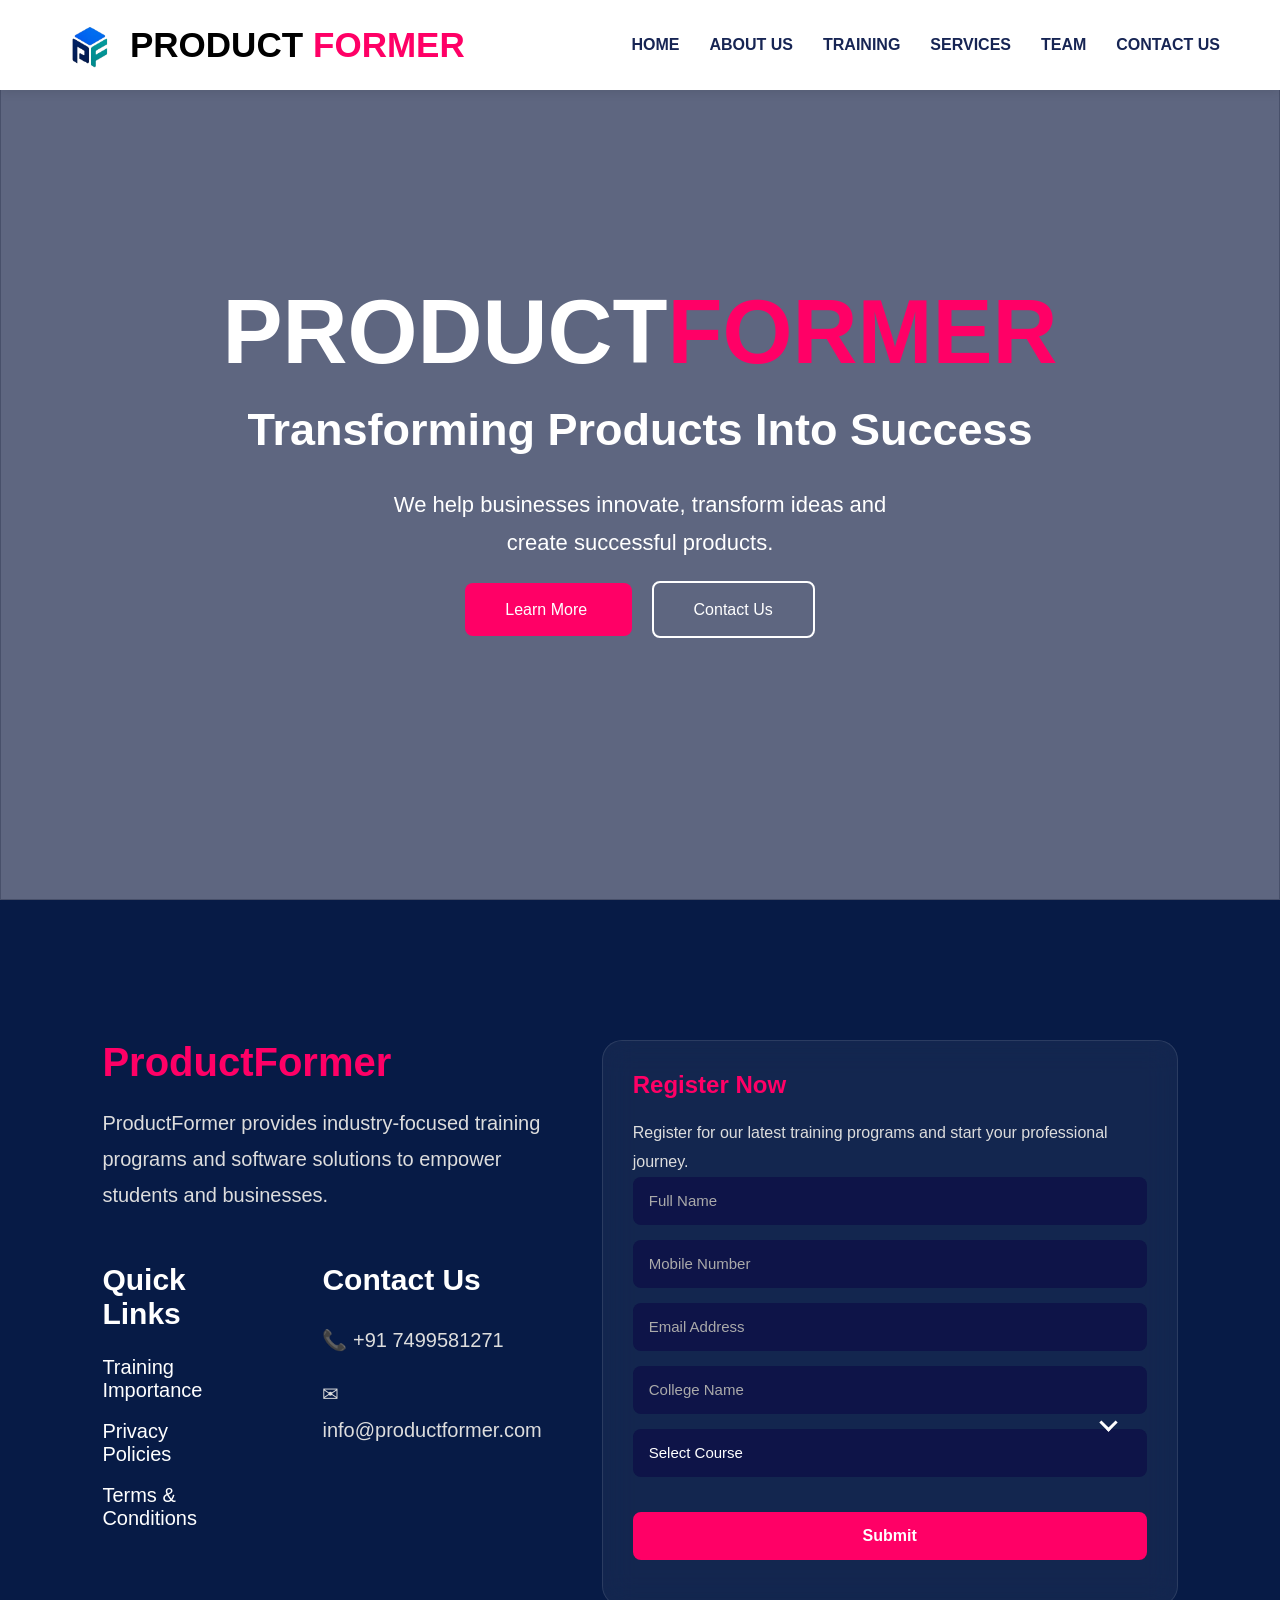
==== commit ffca85b0: "Update chnages" ====
--- a/index.html
+++ b/index.html
@@ -27,6 +27,7 @@
     <nav class="navbar">
 
         <div class="logo">
+            <img src="images/productformer-logo.jpeg" alt="ProductFormer Logo">
             PRODUCT<span>FORMER</span>
         </div>
 
--- a/css/style.css
+++ b/css/style.css
@@ -41,15 +41,60 @@
 
     }
 
-    .logo{
-    font-size:38px;
-    font-weight:900;
-    color:#172554;
-    }
-
-    .logo span{
-    color:#ff0066;
-    }
+/* ================= LOGO ================= */
+
+.navbar .logo {
+    display: flex;
+    align-items: center;
+    justify-content: flex-start;
+    gap: 10px;
+
+    height: 90px;
+
+    font-size: 35px;
+    font-weight: 800;
+
+    white-space: nowrap;
+
+    position: relative;
+
+    flex-shrink: 0;
+}
+
+/* PRODUCTFORMER LOGO IMAGE */
+
+.navbar .logo img {
+    display: block !important;
+
+    width: 55px !important;
+    height: 55px !important;
+
+    min-width: 55px !important;
+    max-width: 55px !important;
+
+    min-height: 55px !important;
+    max-height: 55px !important;
+
+    object-fit: contain !important;
+
+    flex: 0 0 55px !important;
+
+    margin: 0 !important;
+    padding: 0 !important;
+
+    position: relative !important;
+
+    top: 0 !important;
+    left: 0 !important;
+
+    transform: none !important;
+}
+
+/* PRODUCTFORMER TEXT */
+
+.navbar .logo span {
+    color: #ff0066;
+}
 
     /* DESKTOP MENU */
 
@@ -263,16 +308,45 @@
 
 @media(max-width:1100px){
 
-    /* NAVBAR */
-
     .navbar{
         padding:0 20px;
     }
 
-    .logo{
+    .navbar .logo{
+        display:flex;
+        align-items:center;
+        gap:7px;
+
+        height:90px;
+
         font-size:24px;
-        text-align:left;
+
         flex:1;
+
+        white-space:nowrap;
+
+        overflow:hidden;
+    }
+
+    .navbar .logo img{
+        width:502px !important;
+        height:502px !important;
+
+        min-width:502px !important;
+        max-width:502px !important;
+
+        min-height:502px !important;
+        max-height:502px !important;
+
+        flex:0 0 502px !important;
+
+        object-fit:contain !important;
+
+        position:relative !important;
+        top:0 !important;
+        left:0 !important;
+
+        transform:none !important;
     }
 
     /* HAMBURGER */
@@ -534,13 +608,43 @@
 .registration-box input,
 .registration-box select{
     width:100%;
-    padding:14px;
+    height:48px;
+
+    padding:0 45px 0 16px;
+
     border:none;
     border-radius:8px;
     outline:none;
+
     background:#0e1448;
-    color:#f0ebeb;
+    color:#fff;
     font-size:15px;
+
+    box-sizing:border-box;
+
+    appearance:none;
+    -webkit-appearance:none;
+    -moz-appearance:none;
+}
+.registration-box{
+    position:relative;
+}
+
+/* Custom dropdown arrow */
+.registration-box::after{
+    content:"";
+    position:absolute;
+    right:62px;
+    top:375px;      /* Adjust if needed */
+
+    width:10px;
+    height:10px;
+
+    border-right:3px solid #fff;
+    border-bottom:3px solid #fff;
+
+    transform:rotate(45deg);
+    pointer-events:none;
 }
 
 .registration-box input::placeholder{
@@ -689,6 +793,7 @@
     color:white;
 }
 
+
 .submit-btn{
     height:50px;          /* reduced */
     margin-top:8px;
@@ -798,4 +903,19 @@
 
 .popup-scroll li{
     margin:10px 0;
+}
+
+/* FINAL LOGO SIZE */
+.navbar .logo img {
+    width: 60px !important;
+    height: 60px !important;
+    min-width: 60px !important;
+    max-width: 60px !important;
+    min-height: 60px !important;
+    max-height: 60px !important;
+    flex: 0 0 60px !important;
+    object-fit: contain !important;
+    display: block !important;
+    position: static !important;
+    transform: none !important;
 }
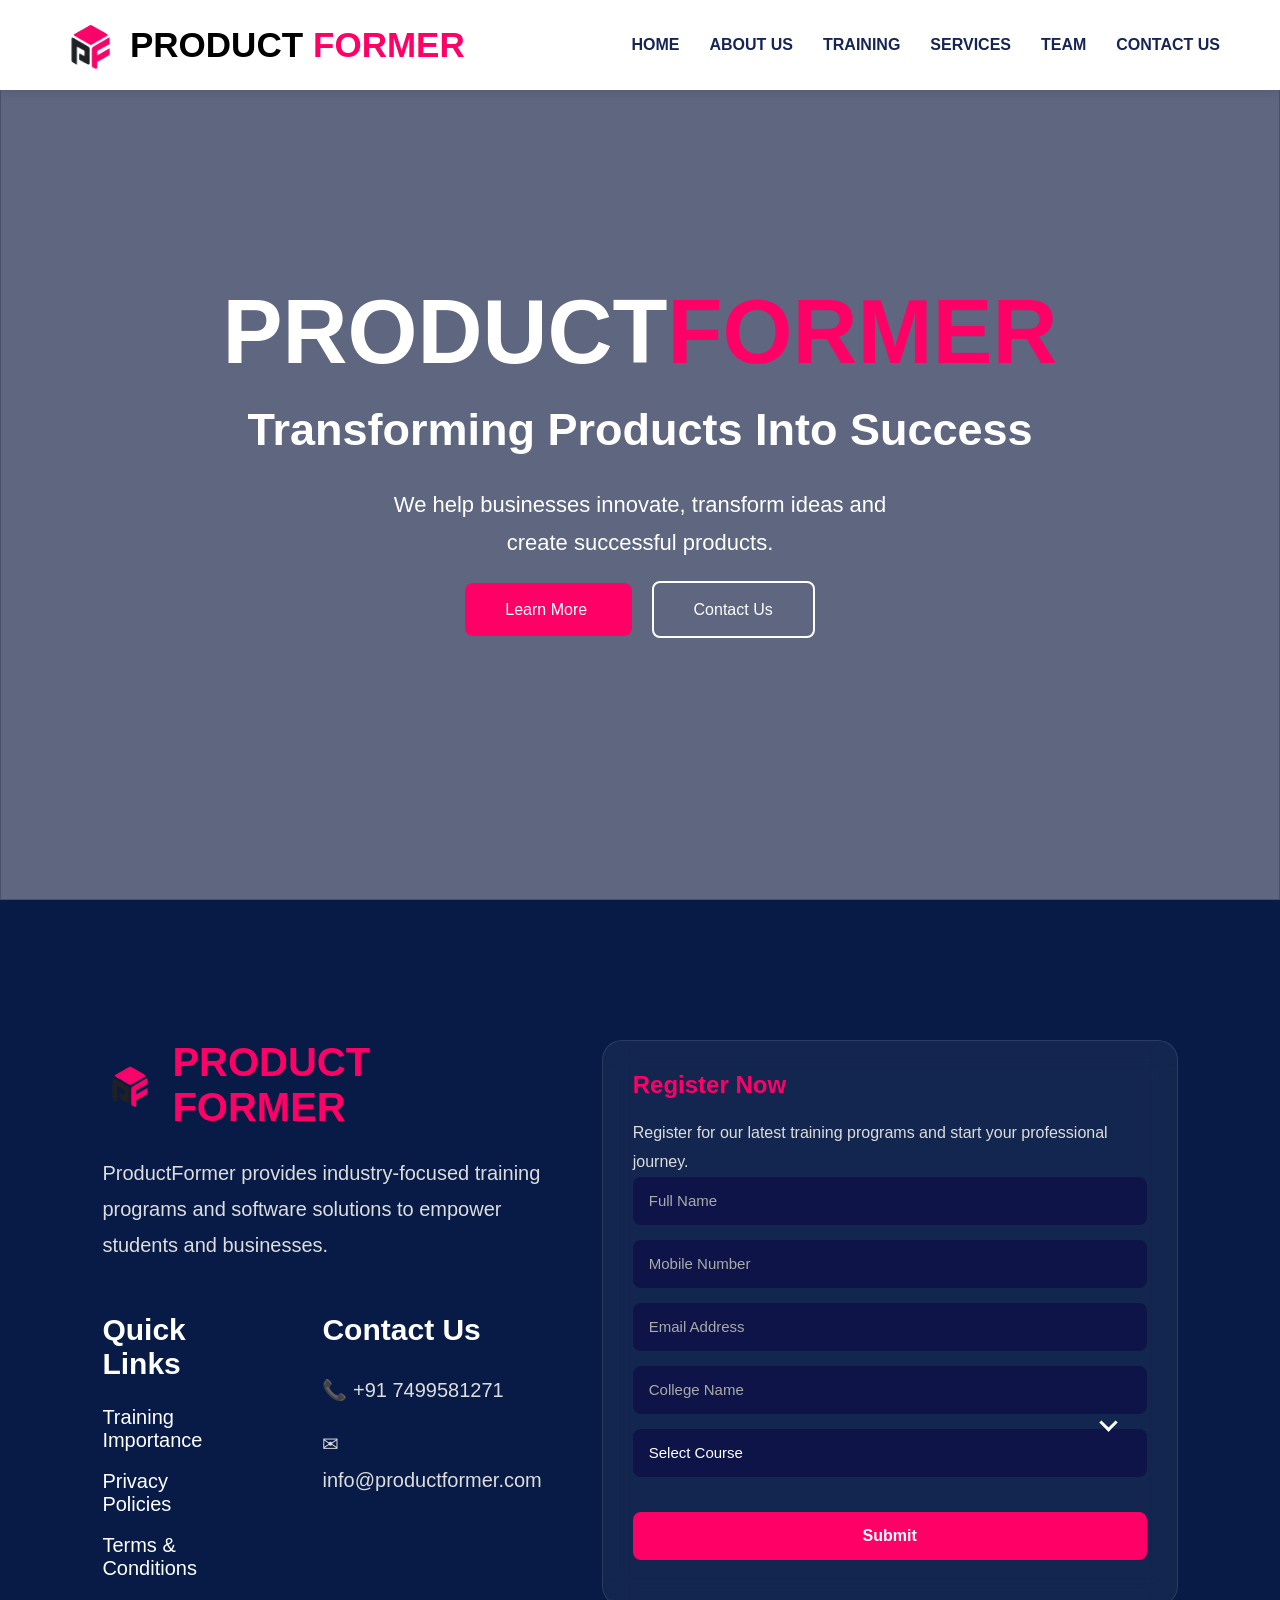
==== commit f9666c33: "Update chnages" ====
--- a/index.html
+++ b/index.html
@@ -132,9 +132,10 @@
 
 <div class="footer-box company-box">
 
-    <h2 class="company-title">
-        ProductFormer
-    </h2>
+    <div class="company-title">
+        <img src="images/productformer-logo.jpeg" alt="ProductFormer Logo">
+        <span>PRODUCT FORMER</span>
+    </div>
 
     <p class="company-desc">
         ProductFormer provides industry-focused
--- a/css/style.css
+++ b/css/style.css
@@ -918,4 +918,21 @@
     display: block !important;
     position: static !important;
     transform: none !important;
+}
+
+.company-title {
+    display: flex;
+    align-items: center;
+    gap: 15px;
+    color: #ff0066;
+    font-size: 40px;
+    font-weight: 800;
+    margin-bottom: 25px;
+}
+
+.company-title img {
+    width: 55px;
+    height: 55px;
+    object-fit: contain;
+    display: block;
 }
